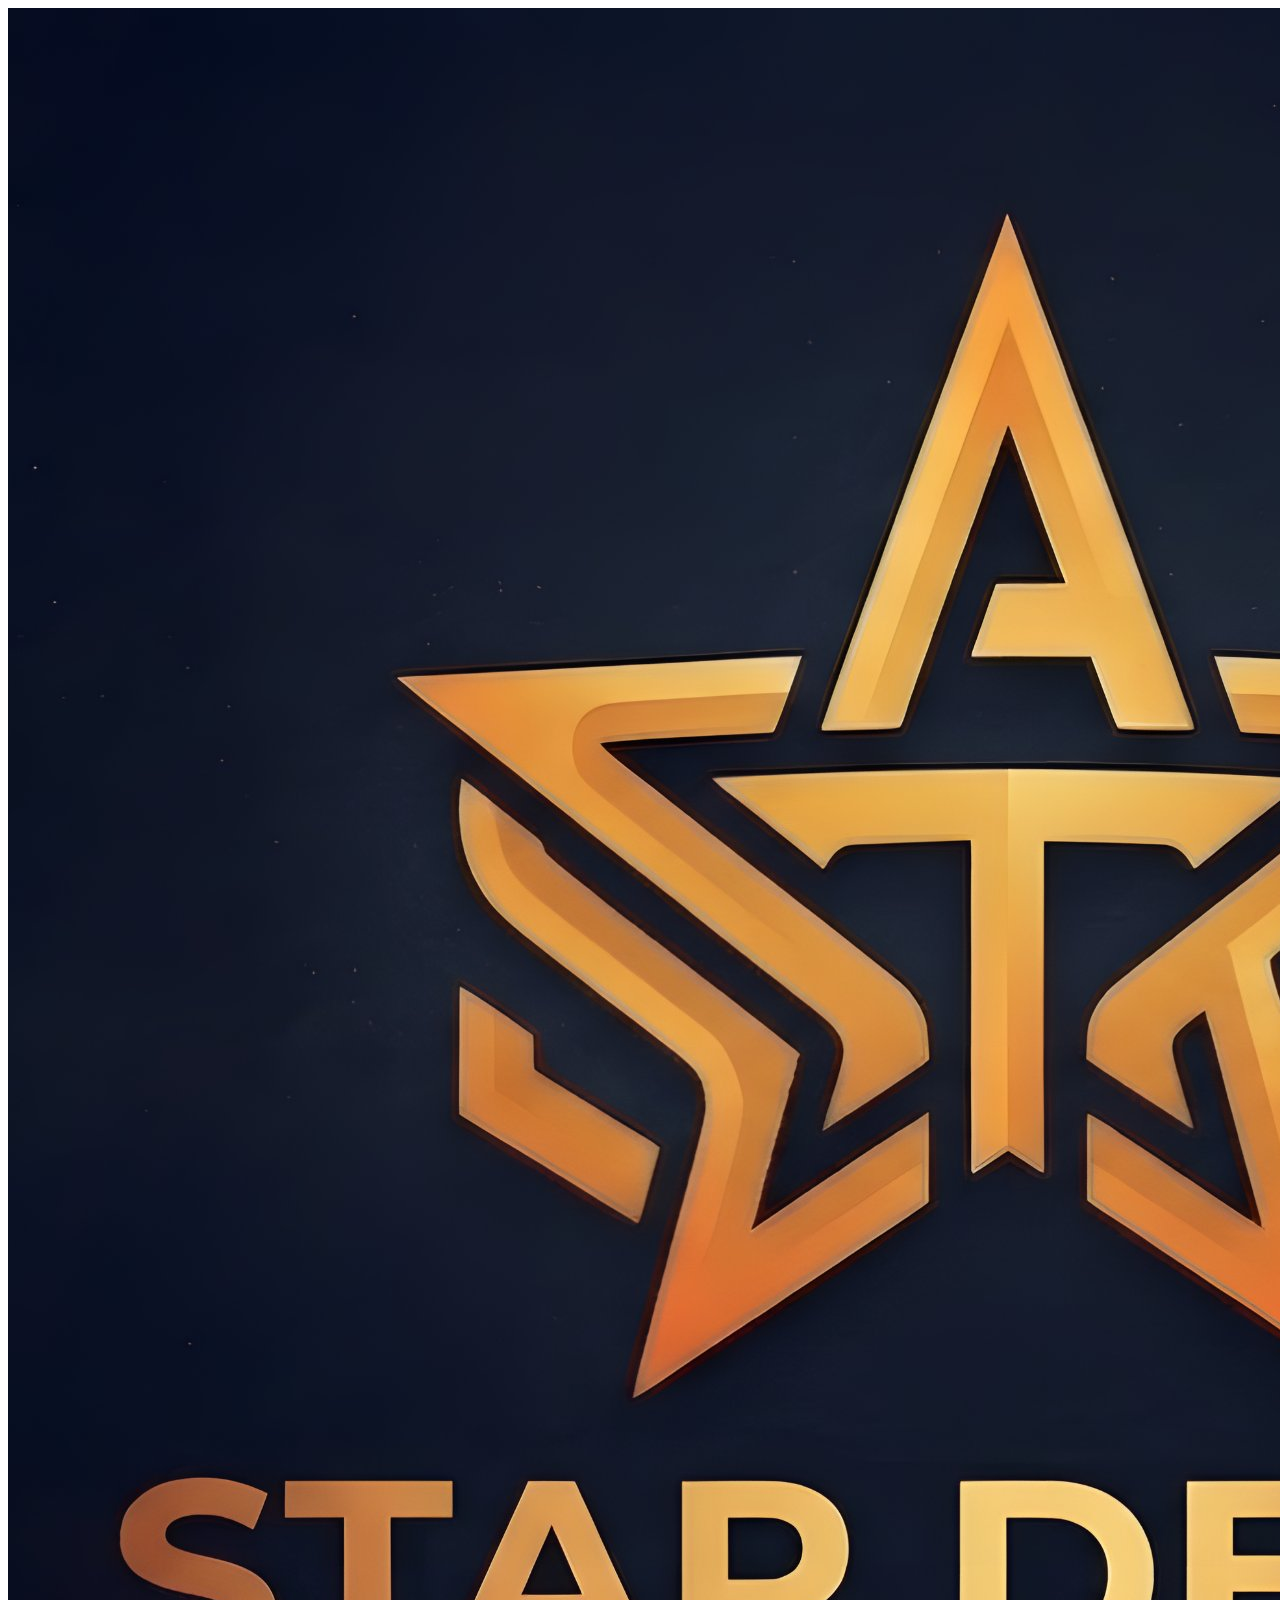
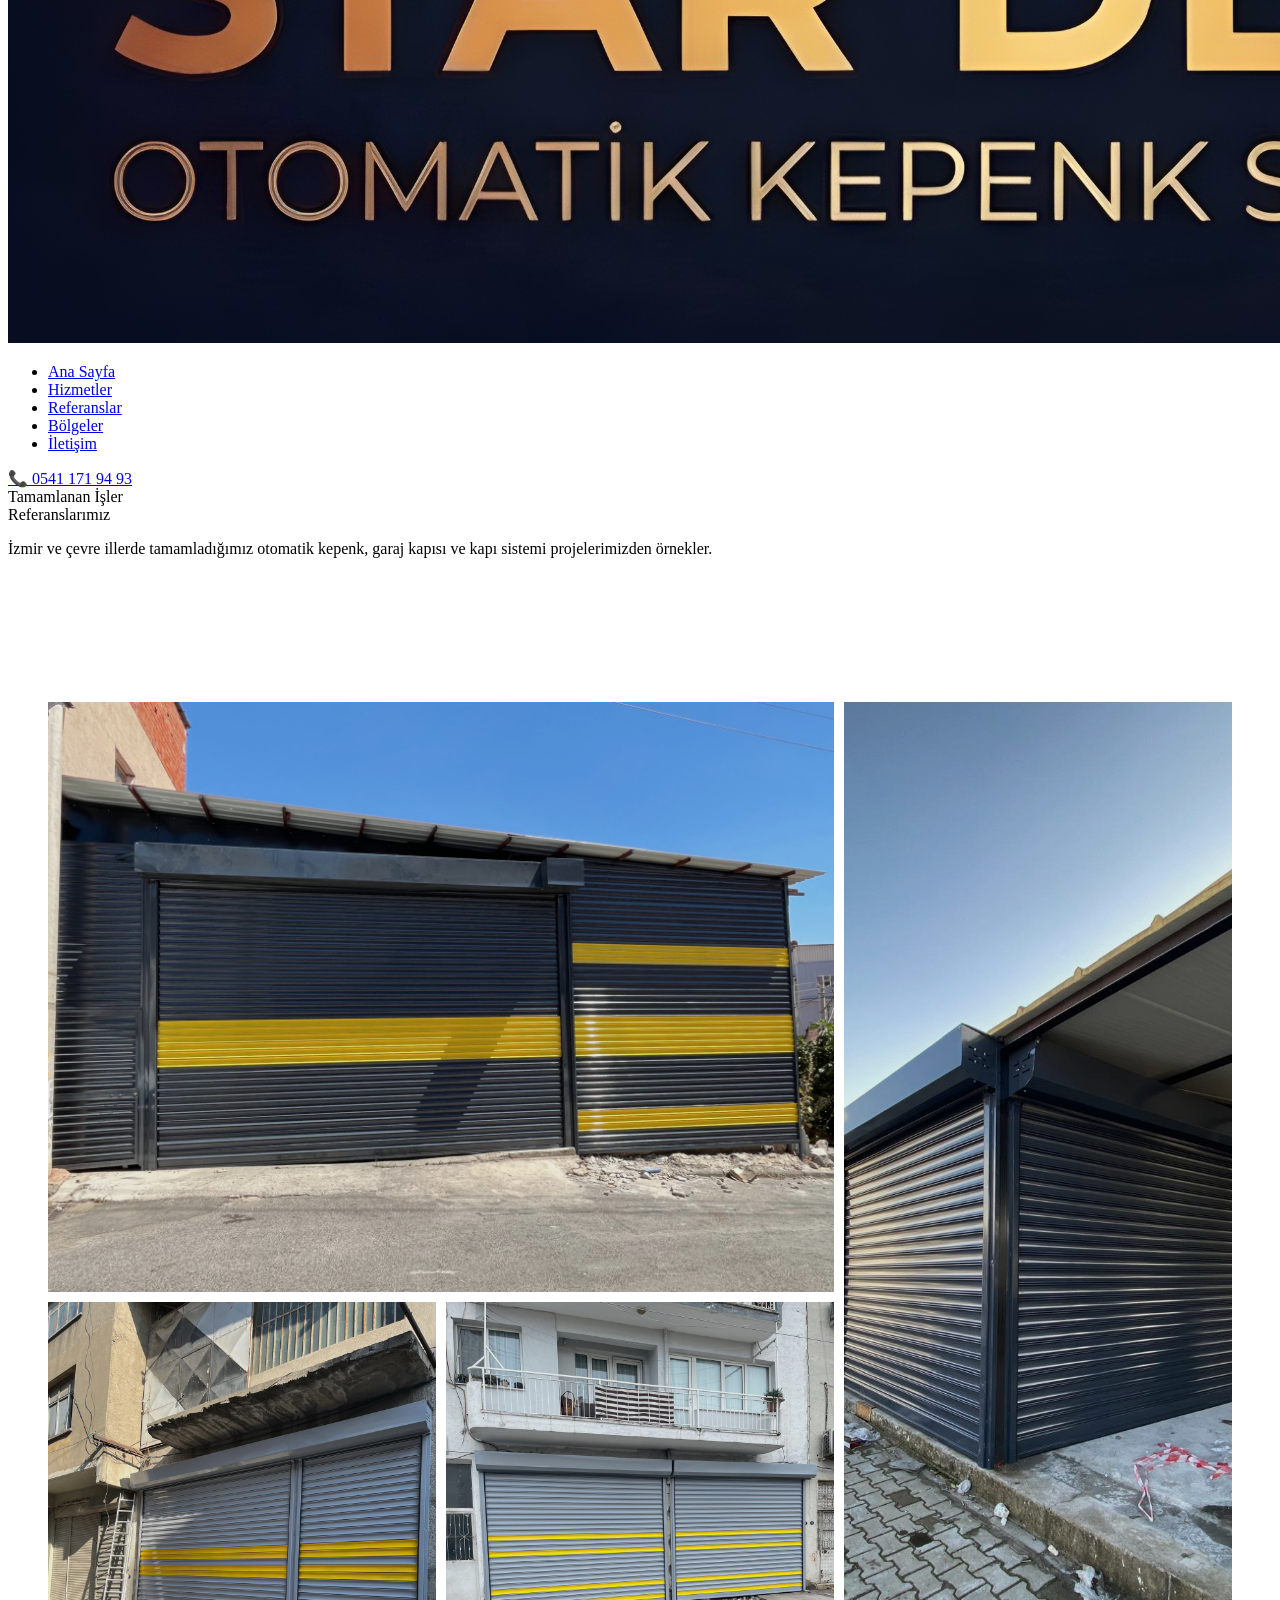
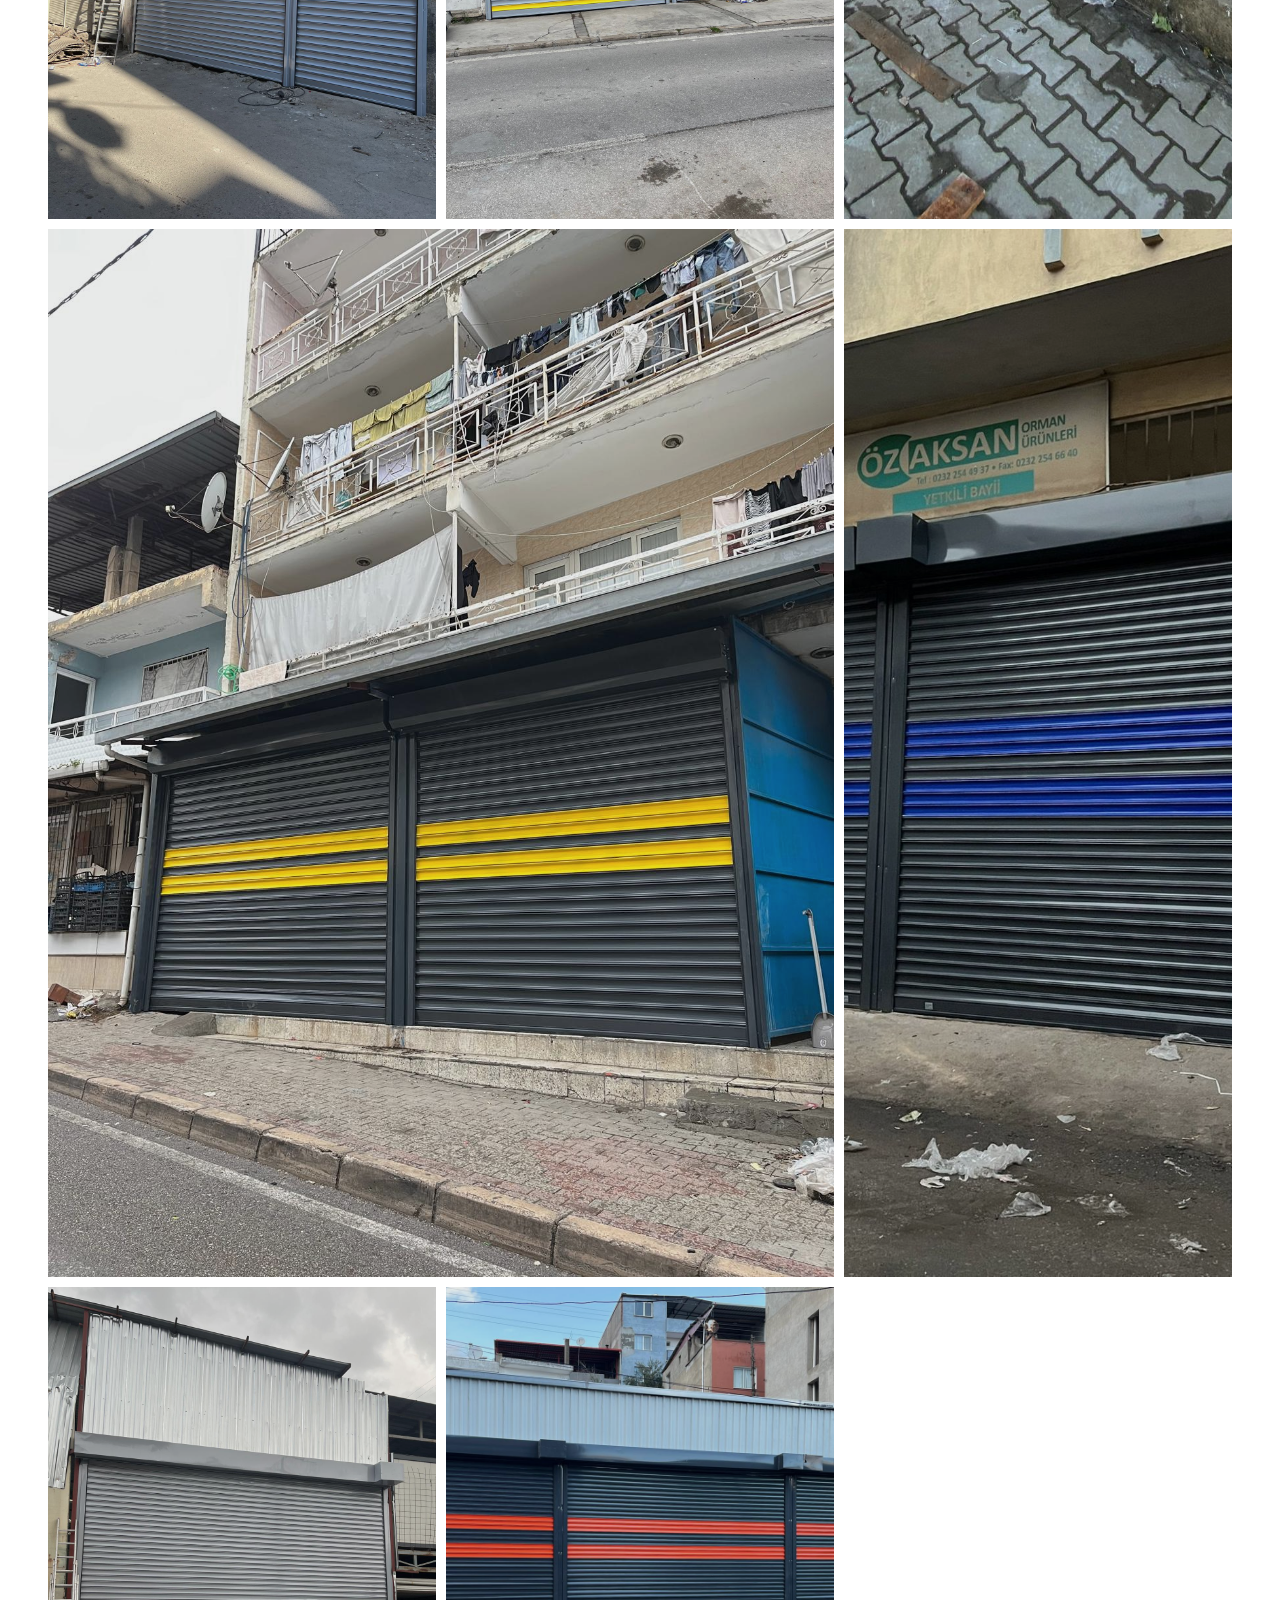
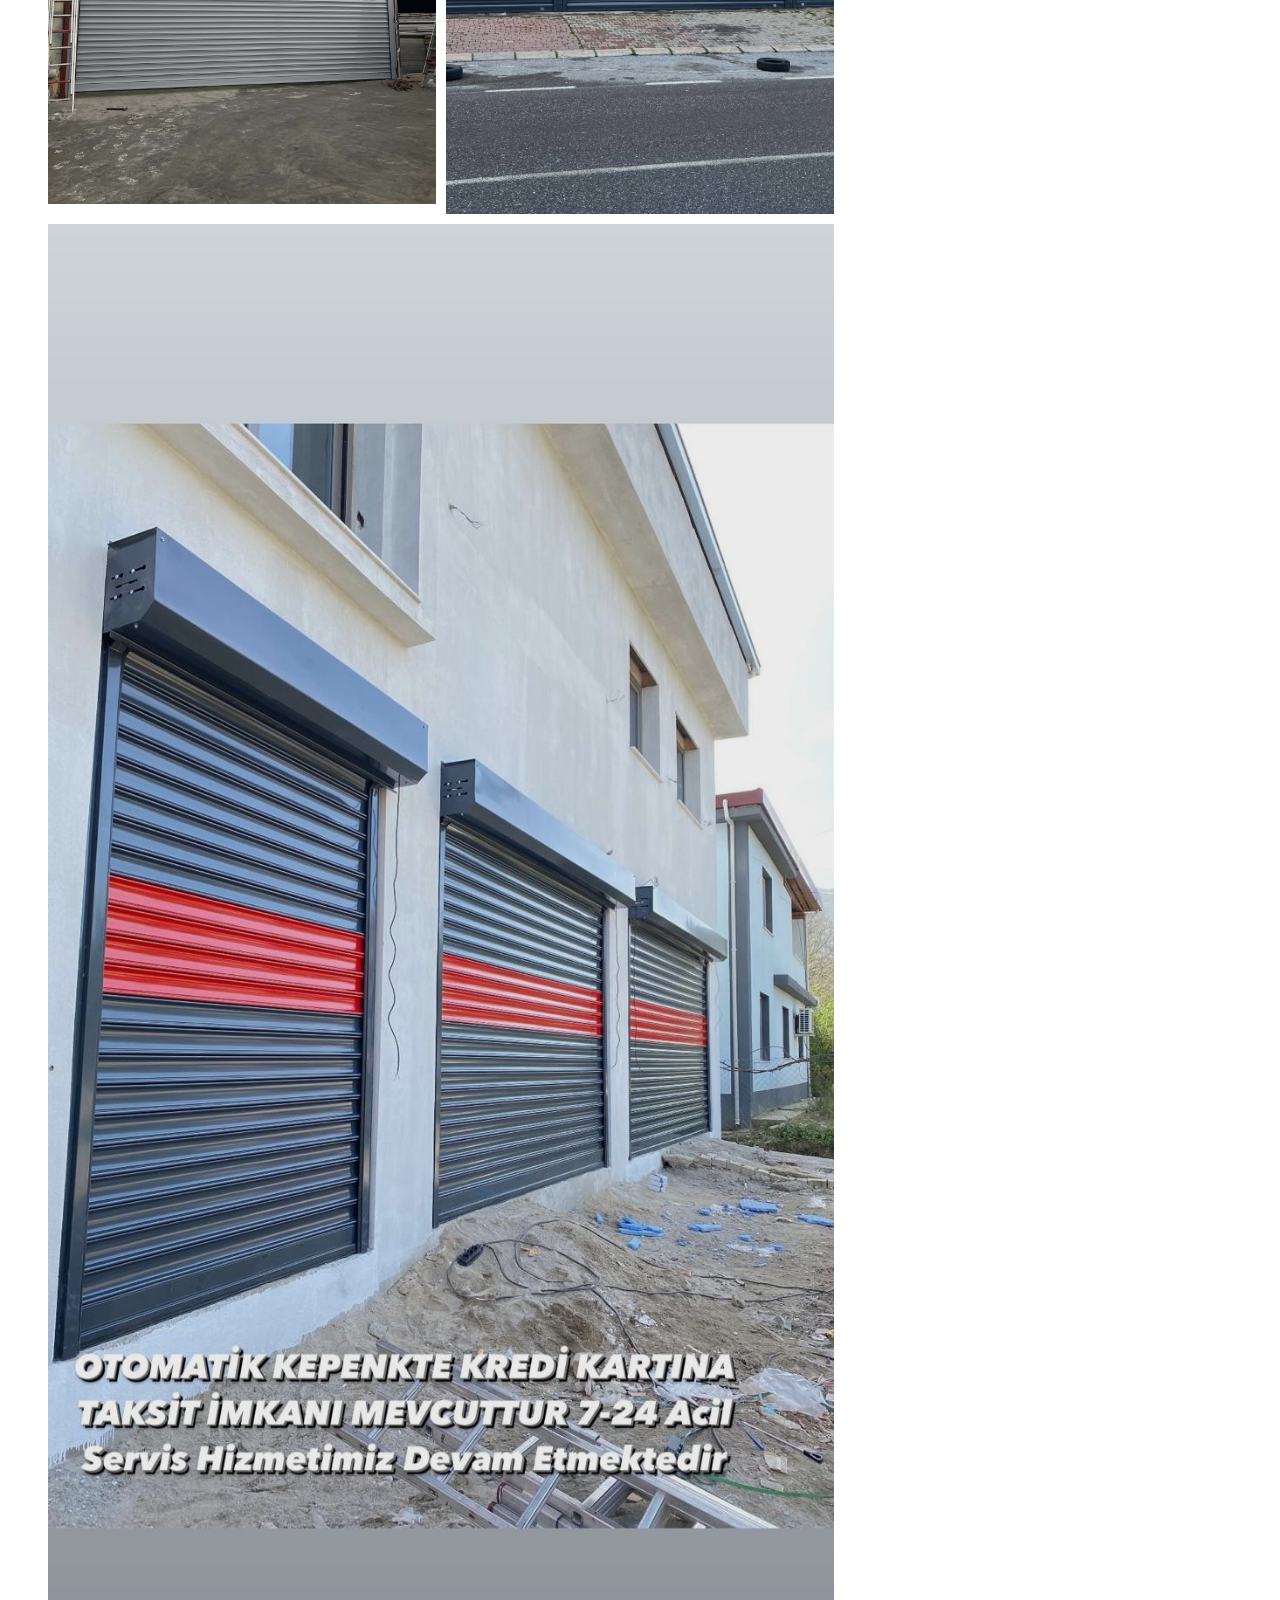
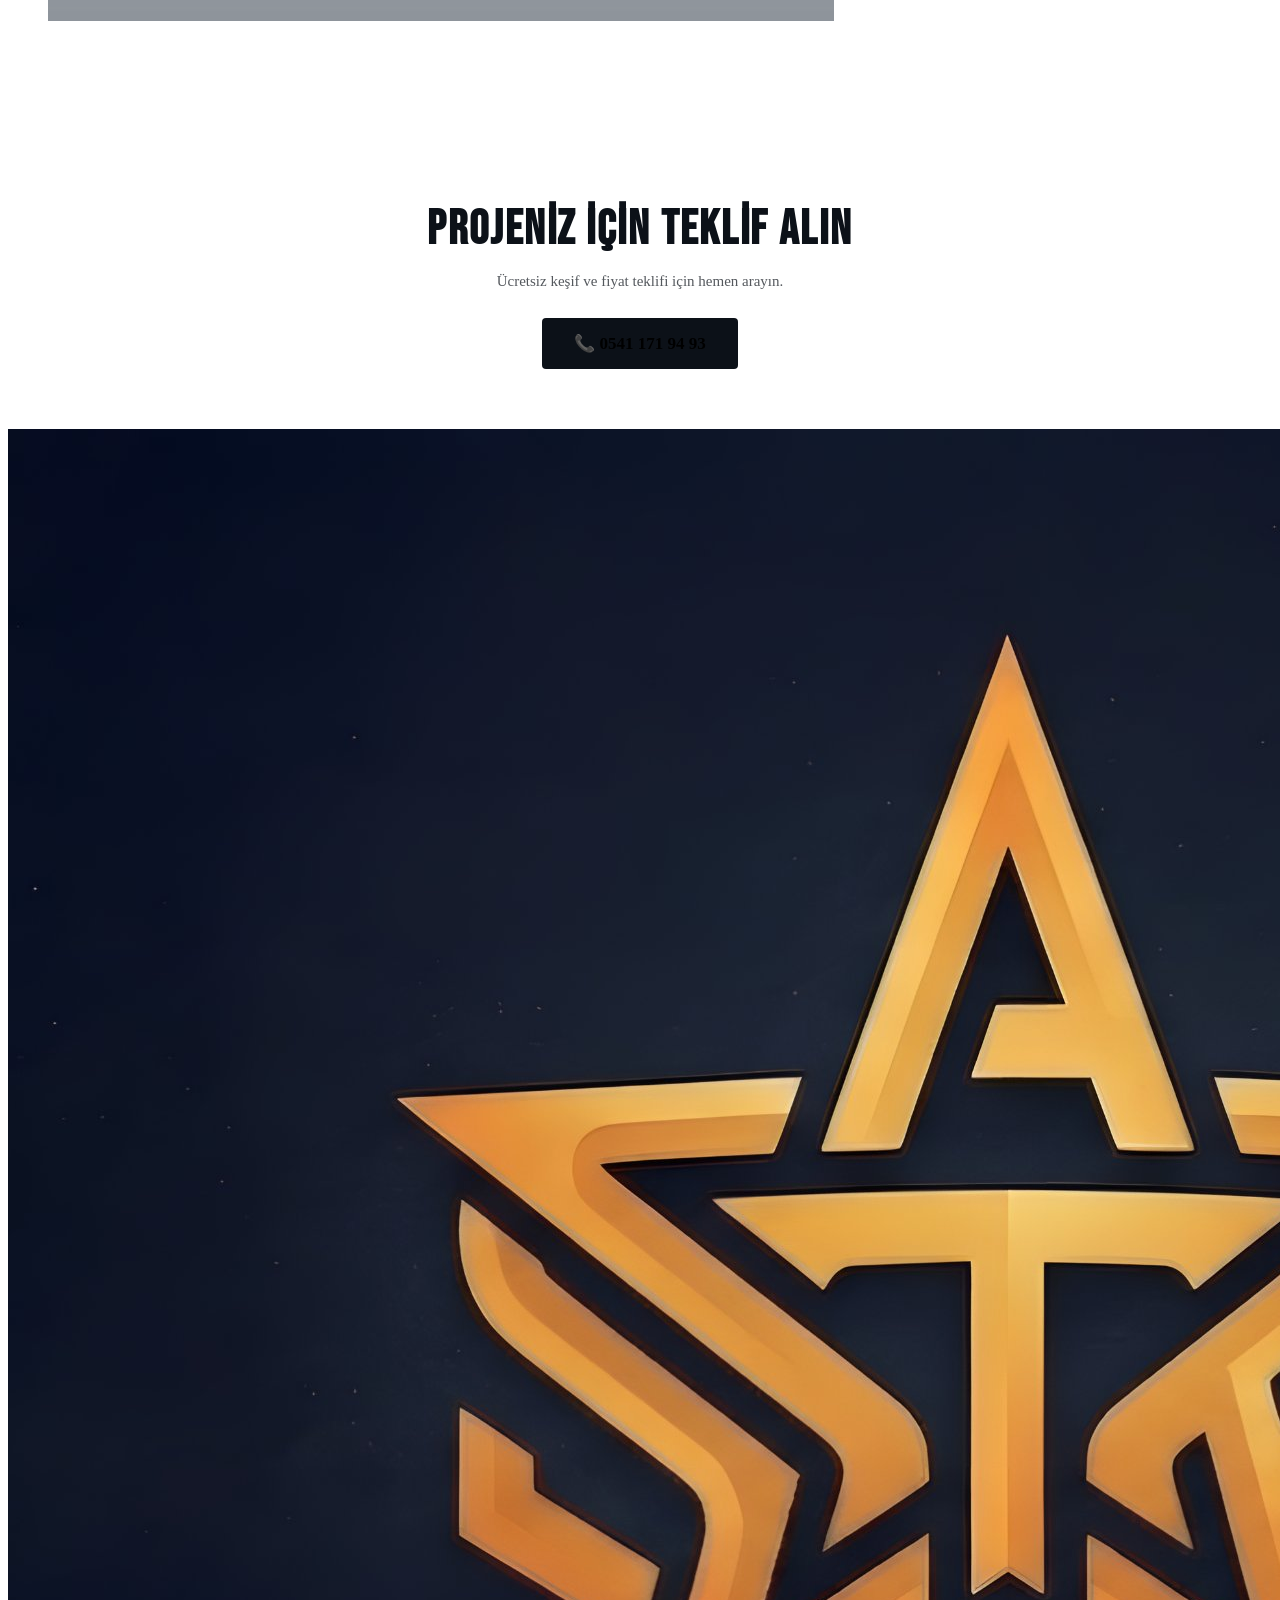
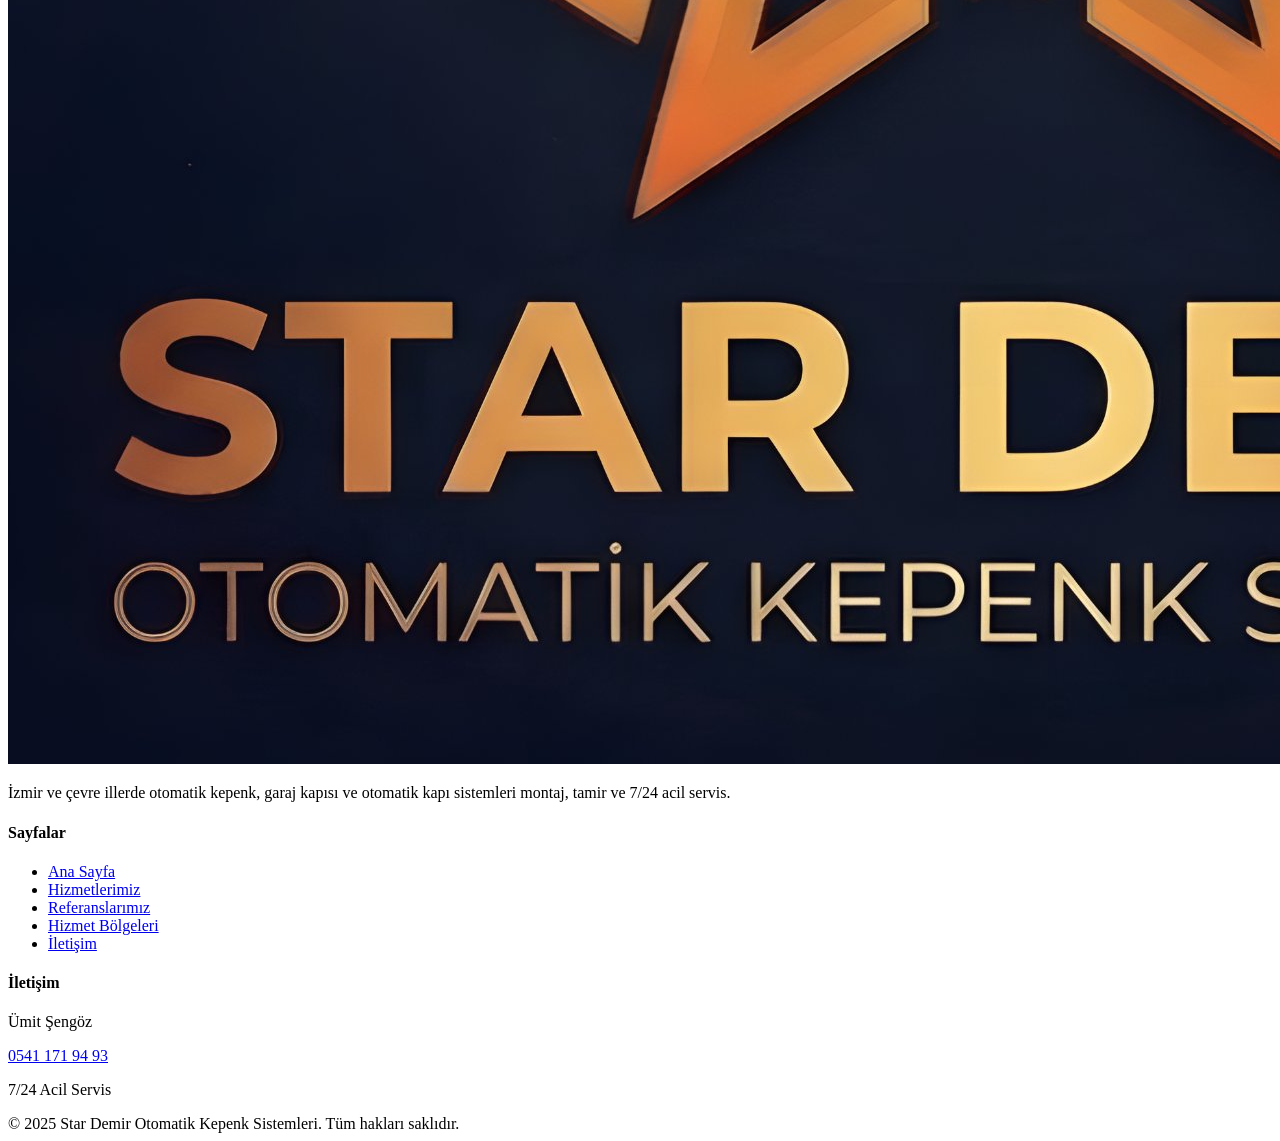
==== galeri.html @ 425ecec7 "Add files via upload" ====
<!DOCTYPE html>
<html lang="tr">
<head>
  <meta charset="UTF-8">
  <meta name="viewport" content="width=device-width, initial-scale=1.0">
  <meta name="description" content="Star Demir Otomatik Kepenk tamamlanan işler ve referanslar. İzmir'de montaj yapılan otomatik kepenk projeleri.">
  <title>Referanslarımız – Star Demir Otomatik Kepenk</title>
  <link rel="preconnect" href="https://fonts.googleapis.com">
  <link href="https://fonts.googleapis.com/css2?family=Bebas+Neue&family=DM+Sans:wght@300;400;500;600;700&display=swap" rel="stylesheet">
  <link rel="stylesheet" href="style.css">
  <style>
    .galeri-section { padding: 80px 40px; }
    .masonry {
      display: grid;
      grid-template-columns: repeat(3, 1fr);
      gap: 10px;
      margin-top: 48px;
    }
    .masonry-item { overflow: hidden; position: relative; background: var(--dark3); }
    .masonry-item.tall { grid-row: span 2; }
    .masonry-item.wide { grid-column: span 2; }
    .masonry-item img {
      width: 100%; height: 100%; object-fit: cover; display: block;
      transition: transform 0.5s ease, filter 0.3s;
      filter: brightness(0.92) saturate(0.9);
      min-height: 280px;
    }
    .masonry-item:hover img { transform: scale(1.04); filter: brightness(1) saturate(1.1); }
    .masonry-item .overlay {
      position: absolute; inset: 0;
      background: rgba(12,17,24,0.5);
      opacity: 0; transition: opacity 0.3s;
      display: flex; align-items: flex-end; padding: 20px;
    }
    .masonry-item:hover .overlay { opacity: 1; }
    .overlay-text { font-size: 13px; color: var(--gold-light); font-weight: 500; }
    .cta-band { background: var(--gold); padding: 60px 40px; text-align: center; }
    .cta-band h2 { font-family: 'Bebas Neue', sans-serif; font-size: clamp(28px,4vw,48px); color: #0C1118; letter-spacing: 0.04em; margin-bottom: 10px; }
    .cta-band p { font-size: 15px; color: rgba(12,17,24,0.7); margin-bottom: 28px; }
    .cta-band a { display: inline-flex; align-items: center; gap: 10px; background: #0C1118; color: var(--gold); font-weight: 700; font-size: 17px; padding: 15px 32px; border-radius: 4px; text-decoration: none; }
    @media (max-width: 768px) {
      .masonry { grid-template-columns: 1fr 1fr; }
      .masonry-item.wide { grid-column: span 2; }
      .masonry-item.tall { grid-row: span 1; }
      .galeri-section { padding: 60px 20px; }
    }
    @media (max-width: 480px) {
      .masonry { grid-template-columns: 1fr; }
      .masonry-item.wide { grid-column: span 1; }
    }
  </style>
</head>
<body>

<nav>
  <a href="index.html"><img src="logo.png" alt="Star Demir"></a>
  <ul class="nav-links">
    <li><a href="index.html">Ana Sayfa</a></li>
    <li><a href="hizmetler.html">Hizmetler</a></li>
    <li><a href="galeri.html" class="active">Referanslar</a></li>
    <li><a href="bolgeler.html">Bölgeler</a></li>
    <li><a href="iletisim.html">İletişim</a></li>
  </ul>
  <a href="tel:+905411719493" class="nav-phone">📞 0541 171 94 93</a>
</nav>

<div class="page-hero">
  <div class="section-label">Tamamlanan İşler</div>
  <div class="section-title">Referanslarımız</div>
  <p class="section-sub">İzmir ve çevre illerde tamamladığımız otomatik kepenk, garaj kapısı ve kapı sistemi projelerimizden örnekler.</p>
</div>

<section class="galeri-section">
  <div class="inner">
    <div class="masonry">
      <div class="masonry-item wide">
        <img src="p1.jpg" alt="Çift kanatlı otomatik kepenk montajı">
        <div class="overlay"><span class="overlay-text">Otomatik Kepenk Montajı</span></div>
      </div>
      <div class="masonry-item tall">
        <img src="p2.jpg" alt="Endüstriyel kepenk sistemi">
        <div class="overlay"><span class="overlay-text">Endüstriyel Kepenk</span></div>
      </div>
      <div class="masonry-item">
        <img src="p3.jpg" alt="Galvaniz kepenk montajı">
        <div class="overlay"><span class="overlay-text">Galvaniz Kepenk</span></div>
      </div>
      <div class="masonry-item">
        <img src="p4.jpg" alt="Gri kepenk sistemi">
        <div class="overlay"><span class="overlay-text">Çelik Kepenk</span></div>
      </div>
      <div class="masonry-item wide">
        <img src="p5.jpg" alt="Kepenk tamir servisi">
        <div class="overlay"><span class="overlay-text">Kepenk Tamir & Servis</span></div>
      </div>
      <div class="masonry-item">
        <img src="p6.jpg" alt="Renkli kepenk montajı">
        <div class="overlay"><span class="overlay-text">Özel Renk Kepenk</span></div>
      </div>
      <div class="masonry-item">
        <img src="p7.jpg" alt="Garaj kapısı montajı">
        <div class="overlay"><span class="overlay-text">Garaj Kapısı</span></div>
      </div>
      <div class="masonry-item tall">
        <img src="p8.jpg" alt="Büyük kepenk sistemi">
        <div class="overlay"><span class="overlay-text">Geniş Açıklık Kepenk</span></div>
      </div>
      <div class="masonry-item wide">
        <img src="p9.jpg" alt="Üç kanatlı kepenk sistemi">
        <div class="overlay"><span class="overlay-text">Çoklu Kepenk Sistemi</span></div>
      </div>
    </div>
  </div>
</section>

<div class="cta-band">
  <h2>Projeniz İçin Teklif Alın</h2>
  <p>Ücretsiz keşif ve fiyat teklifi için hemen arayın.</p>
  <a href="tel:+905411719493">📞 0541 171 94 93</a>
</div>

<footer>
  <div class="footer-inner">
    <div class="footer-brand">
      <img src="logo.png" alt="Star Demir">
      <p>İzmir ve çevre illerde otomatik kepenk, garaj kapısı ve otomatik kapı sistemleri montaj, tamir ve 7/24 acil servis.</p>
    </div>
    <div class="footer-links">
      <h4>Sayfalar</h4>
      <ul>
        <li><a href="index.html">Ana Sayfa</a></li>
        <li><a href="hizmetler.html">Hizmetlerimiz</a></li>
        <li><a href="galeri.html">Referanslarımız</a></li>
        <li><a href="bolgeler.html">Hizmet Bölgeleri</a></li>
        <li><a href="iletisim.html">İletişim</a></li>
      </ul>
    </div>
    <div class="footer-contact">
      <h4>İletişim</h4>
      <p>Ümit Şengöz</p>
      <p><a href="tel:+905411719493">0541 171 94 93</a></p>
      <p>7/24 Acil Servis</p>
    </div>
  </div>
  <div class="footer-copy">© 2025 Star Demir Otomatik Kepenk Sistemleri. Tüm hakları saklıdır.</div>
</footer>

</body>
</html>
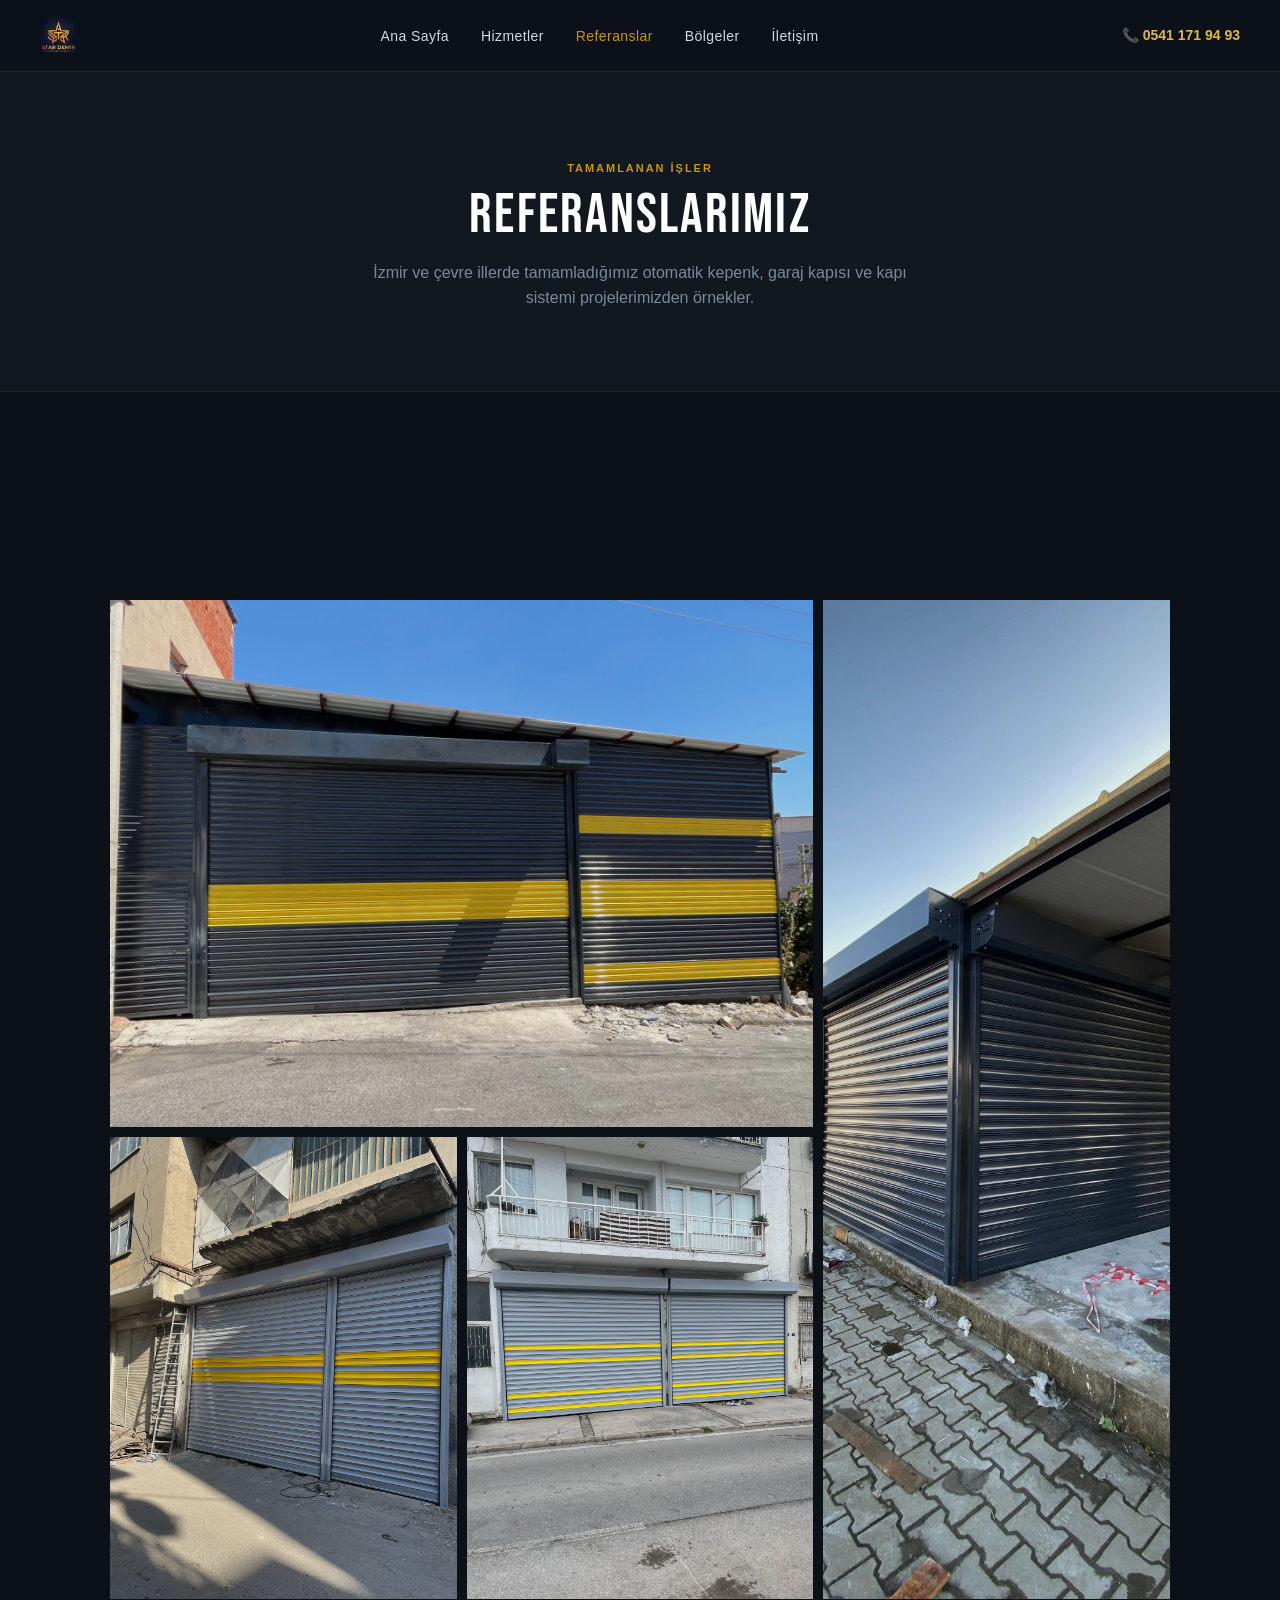
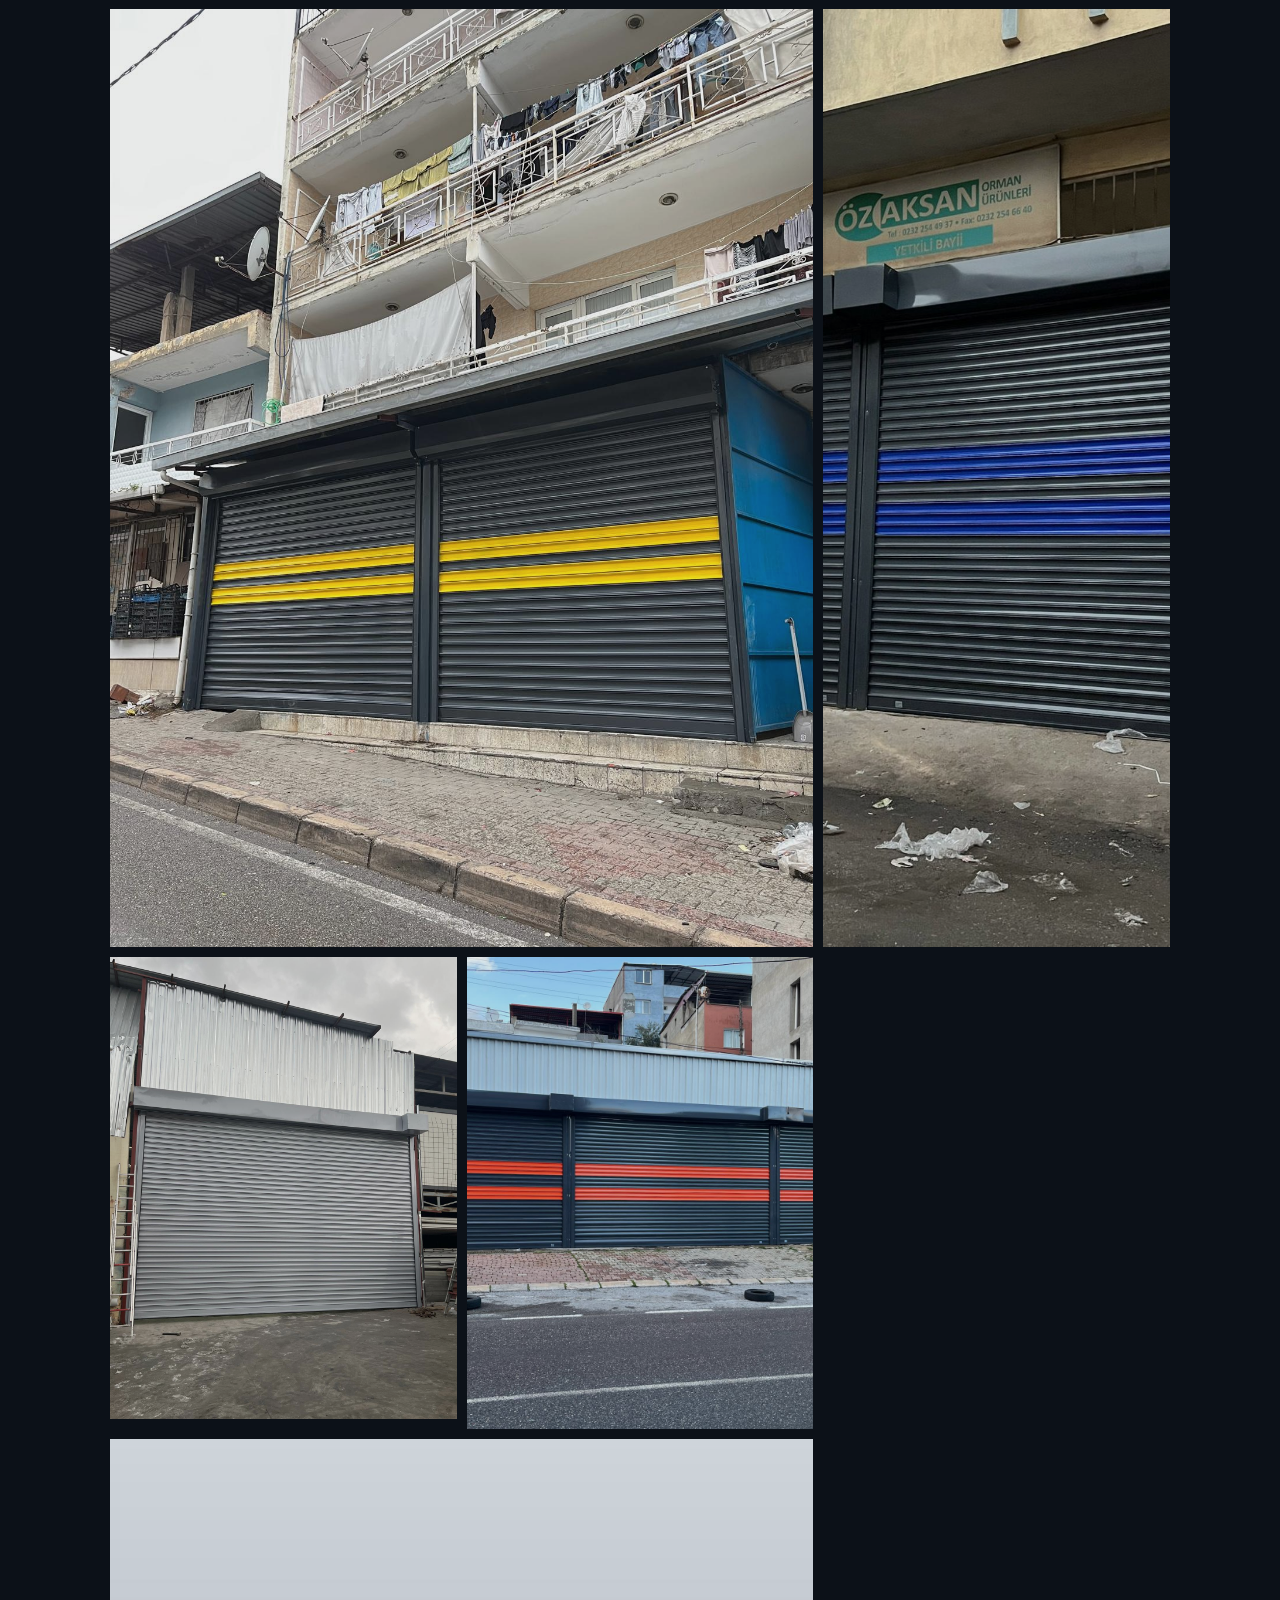
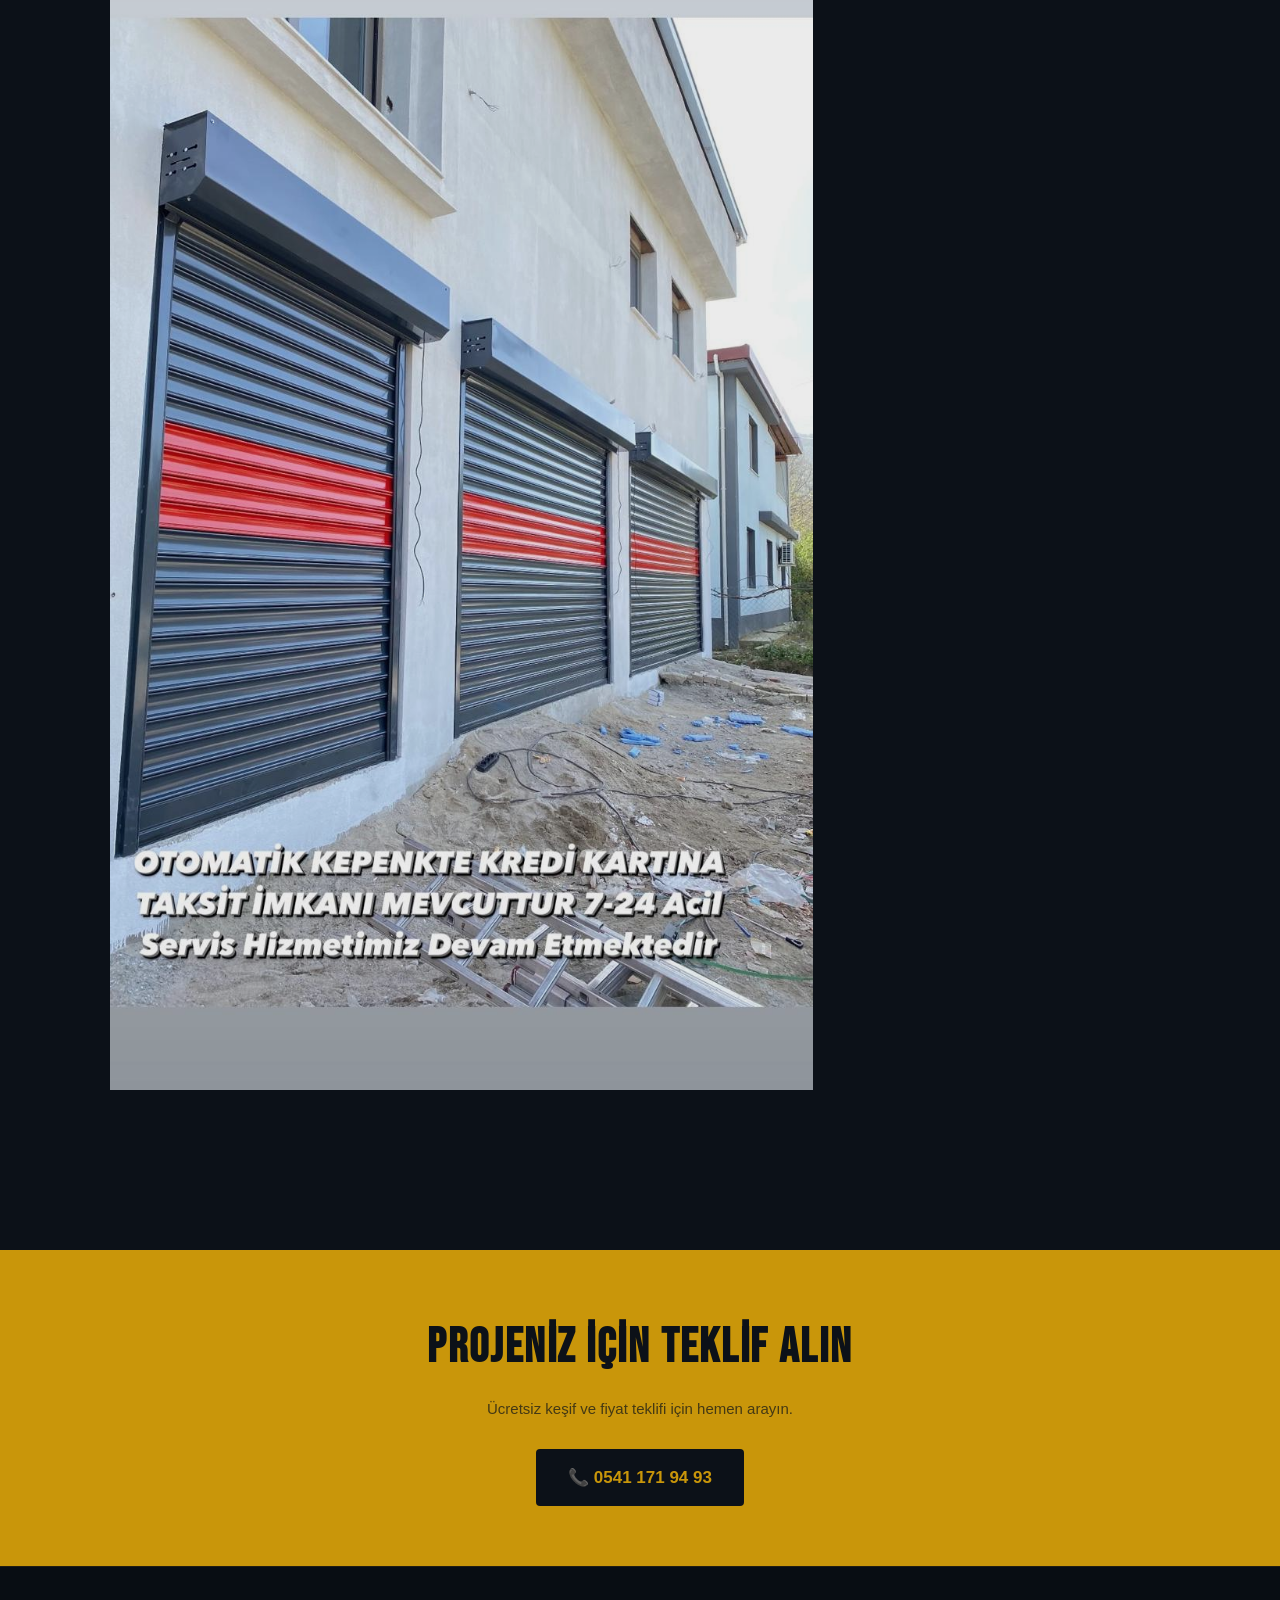
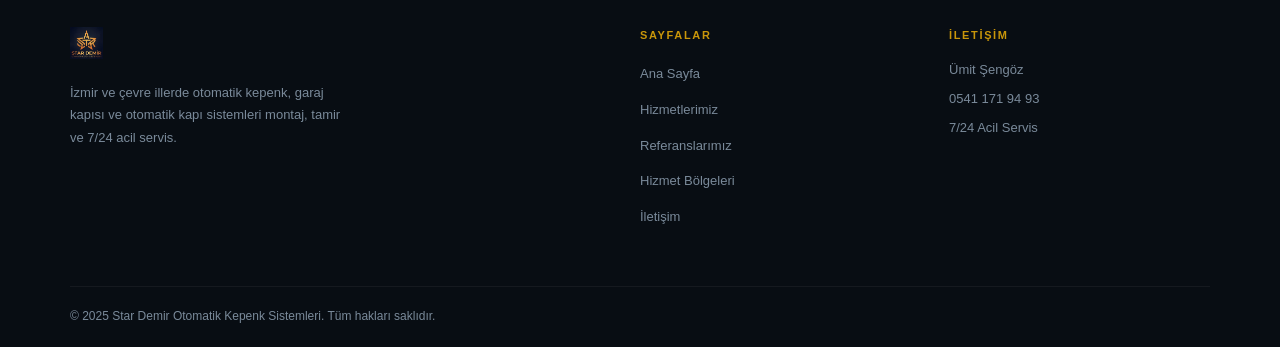
==== commit 97285198: "Update galeri.html" ====
--- a/galeri.html
+++ b/galeri.html
@@ -48,6 +48,52 @@
       .masonry { grid-template-columns: 1fr; }
       .masonry-item.wide { grid-column: span 1; }
     }
+
+    /* LİGHTBOX */
+    .masonry-item { cursor: pointer; }
+    .lightbox {
+      display: none;
+      position: fixed; inset: 0; z-index: 999;
+      background: rgba(0,0,0,0.93);
+      align-items: center; justify-content: center;
+    }
+    .lightbox.active { display: flex; }
+    .lightbox img {
+      max-width: 90vw; max-height: 85vh;
+      object-fit: contain; border-radius: 4px;
+      box-shadow: 0 0 60px rgba(0,0,0,0.8);
+      transition: opacity 0.25s ease;
+    }
+    .lightbox img.fade { opacity: 0; }
+    .lb-close {
+      position: fixed; top: 20px; right: 28px;
+      font-size: 36px; color: #fff; cursor: pointer;
+      line-height: 1; opacity: 0.7; transition: opacity 0.2s;
+      background: none; border: none;
+    }
+    .lb-close:hover { opacity: 1; }
+    .lb-prev, .lb-next {
+      position: fixed; top: 50%; transform: translateY(-50%);
+      font-size: 28px; color: #fff; cursor: pointer;
+      background: rgba(201,150,10,0.2);
+      border: 1px solid rgba(201,150,10,0.4);
+      width: 52px; height: 52px; border-radius: 50%;
+      display: flex; align-items: center; justify-content: center;
+      transition: background 0.2s; user-select: none;
+    }
+    .lb-prev { left: 20px; }
+    .lb-next { right: 20px; }
+    .lb-prev:hover, .lb-next:hover { background: rgba(201,150,10,0.5); }
+    .lb-caption {
+      position: fixed; bottom: 24px; left: 50%; transform: translateX(-50%);
+      font-size: 13px; color: var(--gold-light);
+      background: rgba(12,17,24,0.7); padding: 6px 18px; border-radius: 20px;
+      white-space: nowrap;
+    }
+    .lb-counter {
+      position: fixed; top: 24px; left: 50%; transform: translateX(-50%);
+      font-size: 13px; color: rgba(255,255,255,0.5);
+    }
   </style>
 </head>
 <body>
@@ -73,43 +119,104 @@
 <section class="galeri-section">
   <div class="inner">
     <div class="masonry">
-      <div class="masonry-item wide">
+      <div class="masonry-item wide" onclick="openLightbox(0)">
         <img src="p1.jpg" alt="Çift kanatlı otomatik kepenk montajı">
         <div class="overlay"><span class="overlay-text">Otomatik Kepenk Montajı</span></div>
       </div>
-      <div class="masonry-item tall">
+      <div class="masonry-item tall" onclick="openLightbox(1)">
         <img src="p2.jpg" alt="Endüstriyel kepenk sistemi">
         <div class="overlay"><span class="overlay-text">Endüstriyel Kepenk</span></div>
       </div>
-      <div class="masonry-item">
+      <div class="masonry-item" onclick="openLightbox(2)">
         <img src="p3.jpg" alt="Galvaniz kepenk montajı">
         <div class="overlay"><span class="overlay-text">Galvaniz Kepenk</span></div>
       </div>
-      <div class="masonry-item">
+      <div class="masonry-item" onclick="openLightbox(3)">
         <img src="p4.jpg" alt="Gri kepenk sistemi">
         <div class="overlay"><span class="overlay-text">Çelik Kepenk</span></div>
       </div>
-      <div class="masonry-item wide">
+      <div class="masonry-item wide" onclick="openLightbox(4)">
         <img src="p5.jpg" alt="Kepenk tamir servisi">
         <div class="overlay"><span class="overlay-text">Kepenk Tamir & Servis</span></div>
       </div>
-      <div class="masonry-item">
+      <div class="masonry-item" onclick="openLightbox(5)">
         <img src="p6.jpg" alt="Renkli kepenk montajı">
         <div class="overlay"><span class="overlay-text">Özel Renk Kepenk</span></div>
       </div>
-      <div class="masonry-item">
+      <div class="masonry-item" onclick="openLightbox(6)">
         <img src="p7.jpg" alt="Garaj kapısı montajı">
         <div class="overlay"><span class="overlay-text">Garaj Kapısı</span></div>
       </div>
-      <div class="masonry-item tall">
+      <div class="masonry-item tall" onclick="openLightbox(7)">
         <img src="p8.jpg" alt="Büyük kepenk sistemi">
         <div class="overlay"><span class="overlay-text">Geniş Açıklık Kepenk</span></div>
       </div>
-      <div class="masonry-item wide">
+      <div class="masonry-item wide" onclick="openLightbox(8)">
         <img src="p9.jpg" alt="Üç kanatlı kepenk sistemi">
         <div class="overlay"><span class="overlay-text">Çoklu Kepenk Sistemi</span></div>
       </div>
     </div>
+
+    <!-- LİGHTBOX -->
+    <div class="lightbox" id="lightbox" onclick="closeLightbox(event)">
+      <button class="lb-close" onclick="closeLightbox()">✕</button>
+      <button class="lb-prev" onclick="event.stopPropagation(); changeImage(-1)">‹</button>
+      <img id="lb-img" src="" alt="">
+      <button class="lb-next" onclick="event.stopPropagation(); changeImage(1)">›</button>
+      <div class="lb-caption" id="lb-caption"></div>
+      <div class="lb-counter" id="lb-counter"></div>
+    </div>
+
+    <script>
+      const images = [
+        { src: 'p1.jpg', caption: 'Otomatik Kepenk Montajı' },
+        { src: 'p2.jpg', caption: 'Endüstriyel Kepenk' },
+        { src: 'p3.jpg', caption: 'Galvaniz Kepenk' },
+        { src: 'p4.jpg', caption: 'Çelik Kepenk' },
+        { src: 'p5.jpg', caption: 'Kepenk Tamir & Servis' },
+        { src: 'p6.jpg', caption: 'Özel Renk Kepenk' },
+        { src: 'p7.jpg', caption: 'Garaj Kapısı' },
+        { src: 'p8.jpg', caption: 'Geniş Açıklık Kepenk' },
+        { src: 'p9.jpg', caption: 'Çoklu Kepenk Sistemi' },
+      ];
+      let current = 0;
+
+      function openLightbox(index) {
+        current = index;
+        document.getElementById('lightbox').classList.add('active');
+        document.body.style.overflow = 'hidden';
+        updateLightbox();
+      }
+
+      function closeLightbox(e) {
+        if (e && e.target !== document.getElementById('lightbox') && e.target !== document.querySelector('.lb-close')) return;
+        document.getElementById('lightbox').classList.remove('active');
+        document.body.style.overflow = '';
+      }
+
+      function changeImage(dir) {
+        const img = document.getElementById('lb-img');
+        img.classList.add('fade');
+        setTimeout(() => {
+          current = (current + dir + images.length) % images.length;
+          updateLightbox();
+          img.classList.remove('fade');
+        }, 220);
+      }
+
+      function updateLightbox() {
+        document.getElementById('lb-img').src = images[current].src;
+        document.getElementById('lb-caption').textContent = images[current].caption;
+        document.getElementById('lb-counter').textContent = (current + 1) + ' / ' + images.length;
+      }
+
+      document.addEventListener('keydown', e => {
+        if (!document.getElementById('lightbox').classList.contains('active')) return;
+        if (e.key === 'ArrowRight') changeImage(1);
+        if (e.key === 'ArrowLeft') changeImage(-1);
+        if (e.key === 'Escape') { document.getElementById('lightbox').classList.remove('active'); document.body.style.overflow = ''; }
+      });
+    </script>
   </div>
 </section>
 
--- a/style.css
+++ b/style.css
@@ -0,0 +1,130 @@
+*, *::before, *::after { box-sizing: border-box; margin: 0; padding: 0; }
+
+:root {
+  --dark:  #0C1118;
+  --dark2: #111820;
+  --dark3: #1A2330;
+  --gold:  #C9960A;
+  --gold-light: #E0B84A;
+  --white: #FFFFFF;
+  --text:  #D0D8E4;
+  --muted: #7A8A9A;
+}
+
+html { scroll-behavior: smooth; }
+
+body {
+  font-family: 'DM Sans', sans-serif;
+  background: var(--dark);
+  color: var(--text);
+  line-height: 1.6;
+}
+
+/* NAV */
+nav {
+  position: fixed; top: 0; left: 0; right: 0; z-index: 100;
+  display: flex; align-items: center; justify-content: space-between;
+  padding: 0 40px; height: 72px;
+  background: rgba(12,17,24,0.92);
+  backdrop-filter: blur(12px);
+  border-bottom: 1px solid rgba(201,150,10,0.15);
+}
+nav img { height: 36px; width: auto; display: block; }
+.nav-links { display: flex; gap: 32px; list-style: none; }
+.nav-links a {
+  font-size: 14px; font-weight: 500; color: var(--text);
+  text-decoration: none; letter-spacing: 0.03em;
+  transition: color 0.2s;
+}
+.nav-links a:hover,
+.nav-links a.active { color: var(--gold); }
+.nav-phone {
+  font-size: 14px; font-weight: 600; color: var(--gold-light);
+  text-decoration: none; transition: opacity 0.2s;
+}
+.nav-phone:hover { opacity: 0.8; }
+
+/* INNER */
+.inner { max-width: 1140px; margin: 0 auto; padding: 80px 40px; }
+
+/* SECTION LABELS */
+.section-label {
+  font-size: 11px; font-weight: 700; letter-spacing: 0.18em;
+  text-transform: uppercase; color: var(--gold);
+  margin-bottom: 10px;
+}
+.section-title {
+  font-family: 'Bebas Neue', sans-serif;
+  font-size: clamp(34px, 5vw, 56px);
+  color: var(--white); letter-spacing: 0.04em;
+  line-height: 1; margin-bottom: 16px;
+}
+.section-sub {
+  font-size: 16px; color: var(--muted);
+  max-width: 560px; font-weight: 300;
+}
+
+/* PAGE HERO */
+.page-hero {
+  padding: 160px 40px 80px;
+  text-align: center;
+  background: var(--dark2);
+  border-bottom: 1px solid rgba(201,150,10,0.1);
+}
+.page-hero .section-sub { margin: 0 auto; }
+
+/* BUTTONS */
+.btn-primary {
+  display: inline-flex; align-items: center; gap: 8px;
+  background: var(--gold); color: #0C1118;
+  font-size: 15px; font-weight: 700;
+  padding: 14px 28px; border-radius: 4px;
+  text-decoration: none; transition: background 0.2s, transform 0.15s;
+  letter-spacing: 0.02em;
+}
+.btn-primary:hover { background: var(--gold-light); transform: translateY(-1px); }
+
+/* FOOTER */
+footer {
+  background: #080D13;
+  border-top: 1px solid rgba(201,150,10,0.12);
+  padding: 60px 40px 0;
+}
+.footer-inner {
+  max-width: 1140px; margin: 0 auto;
+  display: grid; grid-template-columns: 2fr 1fr 1fr;
+  gap: 48px; padding-bottom: 48px;
+}
+.footer-brand img { height: 32px; margin-bottom: 16px; }
+.footer-brand p { font-size: 13px; color: var(--muted); line-height: 1.7; max-width: 280px; }
+.footer-links h4,
+.footer-contact h4 {
+  font-size: 11px; font-weight: 700; letter-spacing: 0.15em;
+  text-transform: uppercase; color: var(--gold);
+  margin-bottom: 16px;
+}
+.footer-links ul { list-style: none; }
+.footer-links li { margin-bottom: 10px; }
+.footer-links a,
+.footer-contact a {
+  font-size: 13px; color: var(--muted);
+  text-decoration: none; transition: color 0.2s;
+}
+.footer-links a:hover,
+.footer-contact a:hover { color: var(--gold-light); }
+.footer-contact p { font-size: 13px; color: var(--muted); margin-bottom: 8px; }
+.footer-copy {
+  max-width: 1140px; margin: 0 auto;
+  padding: 20px 0;
+  border-top: 1px solid rgba(255,255,255,0.05);
+  font-size: 12px; color: var(--muted);
+}
+
+/* MOBILE NAV */
+@media (max-width: 768px) {
+  nav { padding: 0 20px; }
+  .nav-links { display: none; }
+  .footer-inner { grid-template-columns: 1fr; gap: 32px; }
+  .inner { padding: 60px 20px; }
+  .page-hero { padding: 120px 20px 60px; }
+}
